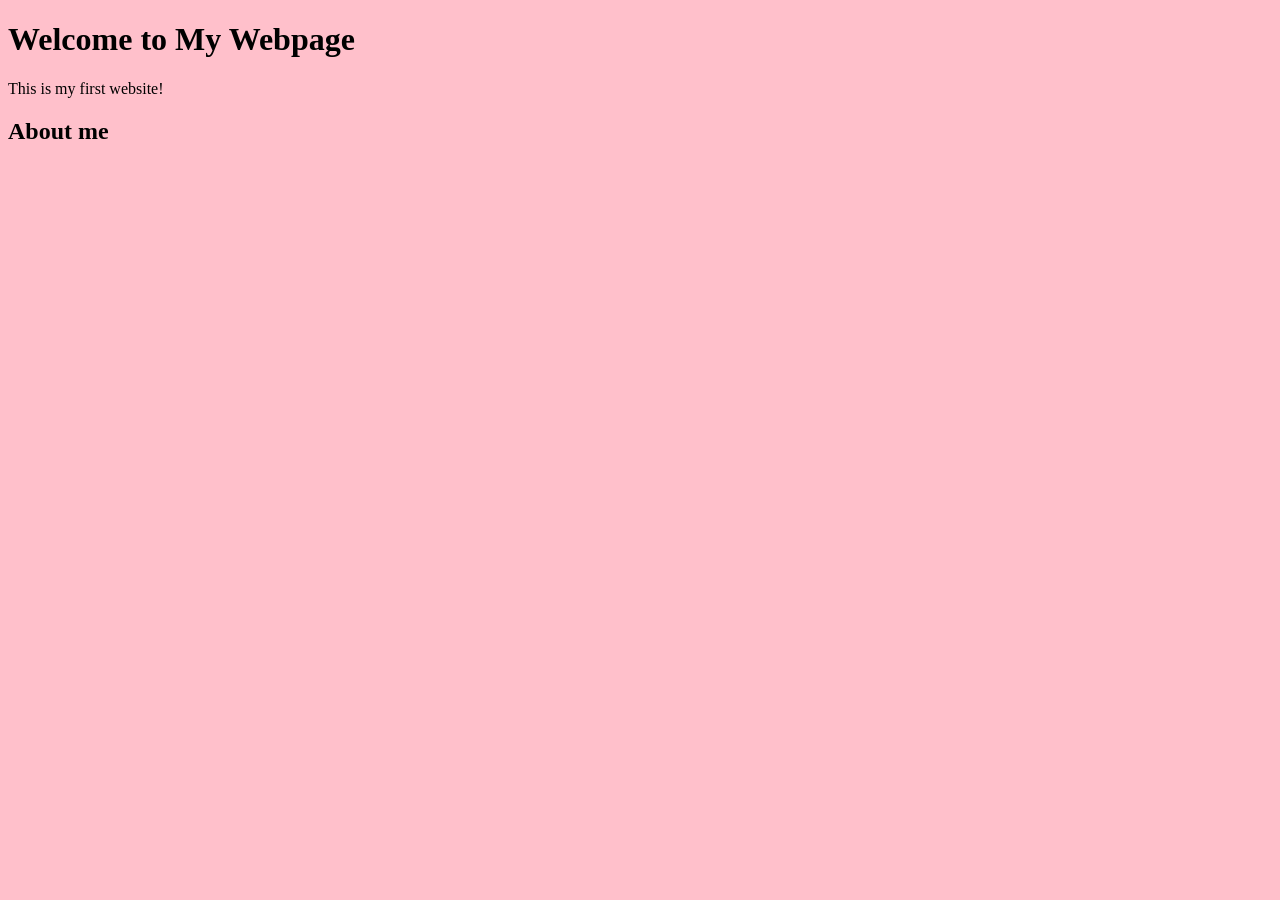
==== index.html @ d17a4455 "Add files via upload" ====
<!DOCTYPE html>
<html>
    <head>
        <title>My Webpage</title>
        <style>
            body{
                background-color: pink;
            }
        </style>
    </head>
    <body>
        <h1>Welcome to My Webpage</h1>
        <p>This is my first website!</p>
        <h2>About me</h2>
    </body>
</html>
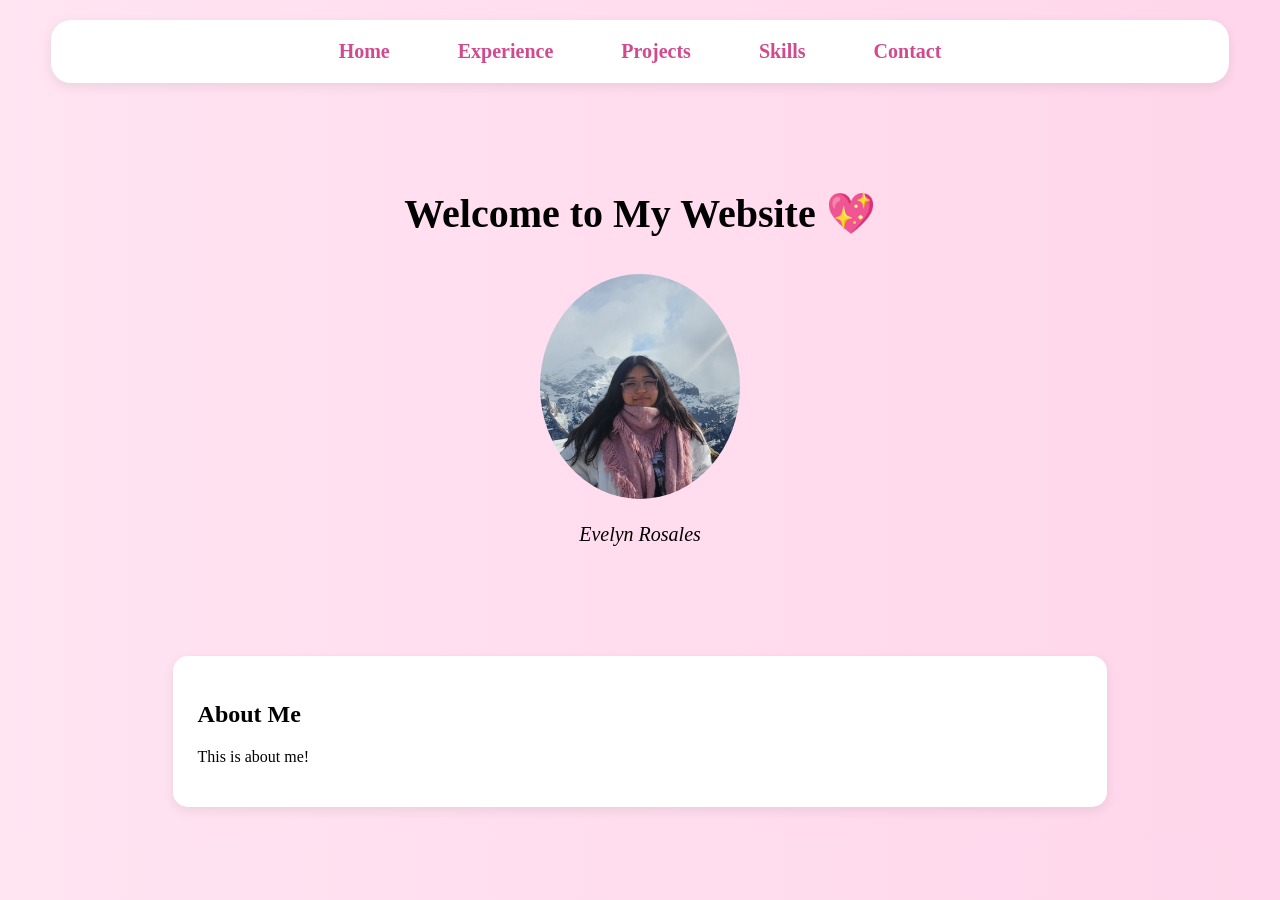
==== commit 6c264658: "Add files via upload" ====
--- a/index.html
+++ b/index.html
@@ -1,16 +1,39 @@
 <!DOCTYPE html>
 <html>
+
+
+    <!--Head-->
     <head>
-        <title>My Webpage</title>
-        <style>
-            body{
-                background-color: pink;
-            }
-        </style>
+        <title>Evelyn Rosales's Webpage</title>
+        <link rel="stylesheet" href="style.css">
     </head>
+
+
     <body>
-        <h1>Welcome to My Webpage</h1>
-        <p>This is my first website!</p>
-        <h2>About me</h2>
+
+        <!--Navebar-->
+        <div class="navbar">
+            <a href="index.html">Home</a>
+            <a href="experience.html">Experience</a>
+            <a href="projects.html">Projects</a>
+            <a href="skills.html">Skills</a>
+            <a href="contact.html">Contact</a>
+        </div>
+
+
+        <!--Home-->
+        <div id="home" class="home">
+            <h1>Welcome to My Website 💖</h1>
+            <img src="me.jpg" class="me">
+            <p>Evelyn Rosales</p>
+        </div>
+
+
+        <!--About-->
+        <div id="about" class="about">
+            <h2>About Me</h2>
+            <p>This is about me!</p>
+        </div>
+
     </body>
 </html>
--- a/style.css
+++ b/style.css
@@ -0,0 +1,93 @@
+body{
+                background: linear-gradient(to right, #ffe4f2, #ffd6eb);
+                font-family: Times New Roman;
+            }
+
+            .navbar{
+                width: 90%;
+                padding: 20px;
+                margin: 20px auto;
+                text-align: center;
+                border-radius: 20px;
+                background: rgb(255, 255, 255);
+                box-shadow: 0 4px 12px rgba(0,0,0,0.08);
+            }
+
+            .navbar a{
+                margin: 20px;
+                font-size: 20px;
+                padding: 8px 12px;
+                font-weight: bold;
+                text-decoration: none;
+                color: rgb(210, 74, 142);
+            }
+
+            .navbar a:hover{
+                border-radius: 20px;
+                background-color: #ffd6eb;
+            }
+
+            .home{
+                text-align: center;
+                padding: 60px 20px;
+            }
+
+            .home h1{
+                font-size: 40px;
+            }
+
+            .home p{
+                font-size: 20px;
+                font-style: italic;
+            }
+
+            .me{
+                width: 200px;
+                border-radius: 50%;
+                margin-top: 10px;
+            }
+
+            .about{
+                background: white;
+                width: 70%;
+                margin: 30px auto;
+                padding: 25px;
+                border-radius: 15px;
+                box-shadow: 0 4px 12px rgba(0,0,0,0.08);
+            }
+
+            .projects{
+                background: white;
+                width: 70%;
+                margin: 30px auto;
+                padding: 25px;
+                border-radius: 15px;
+                box-shadow: 0 4px 12px rgba(0,0,0,0.08);
+            }
+
+            .skills{
+                background: white;
+                width: 70%;
+                margin: 30px auto;
+                padding: 25px;
+                border-radius: 15px;
+                box-shadow: 0 4px 12px rgba(0,0,0,0.08);
+            }
+
+            .contact{
+                background: white;
+                width: 70%;
+                margin: 30px auto;
+                padding: 25px;
+                border-radius: 15px;
+                box-shadow: 0 4px 12px rgba(0,0,0,0.08);
+            }
+
+            .experience{
+                background: white;
+                width: 70%;
+                margin: 30px auto;
+                padding: 25px;
+                border-radius: 15px;
+                box-shadow: 0 4px 12px rgba(0,0,0,0.08);
+            }
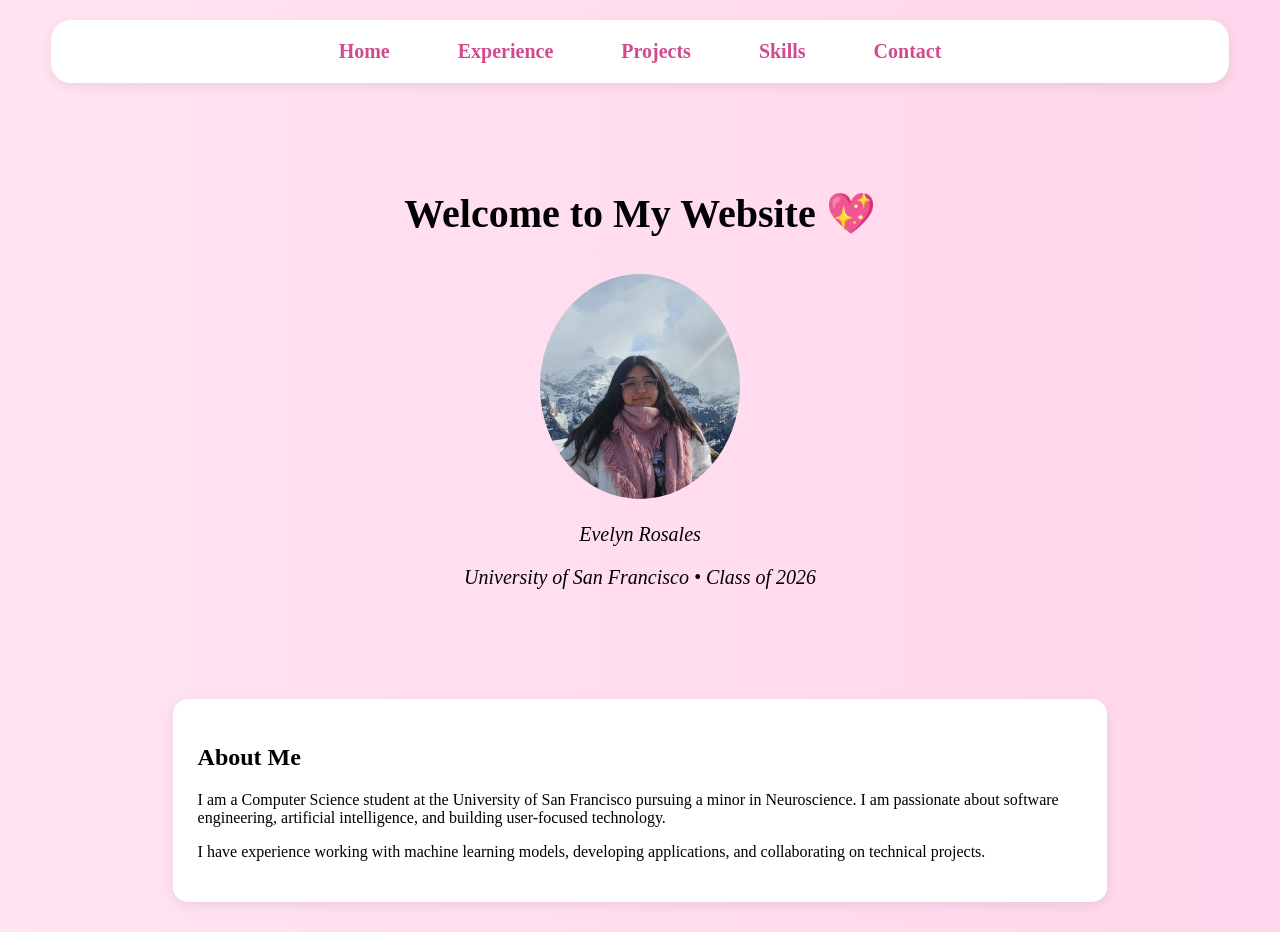
==== commit 41ab4568: "Add files via upload" ====
--- a/index.html
+++ b/index.html
@@ -26,13 +26,20 @@
             <h1>Welcome to My Website 💖</h1>
             <img src="me.jpg" class="me">
             <p>Evelyn Rosales</p>
+            <p>University of San Francisco • Class of 2026</p>
         </div>
 
 
         <!--About-->
         <div id="about" class="about">
             <h2>About Me</h2>
-            <p>This is about me!</p>
+            <p>
+                I am a Computer Science student at the University of San Francisco pursuing a minor in Neuroscience. 
+                I am passionate about software engineering, artificial intelligence, and building user-focused technology.
+            </p>
+            <p>
+                I have experience working with machine learning models, developing applications, and collaborating on technical projects.
+            </p>
         </div>
 
     </body>
--- a/style.css
+++ b/style.css
@@ -1,93 +1,93 @@
 body{
-                background: linear-gradient(to right, #ffe4f2, #ffd6eb);
-                font-family: Times New Roman;
-            }
+    background: linear-gradient(to right, #ffe4f2, #ffd6eb);
+    font-family: Times New Roman;
+}
 
-            .navbar{
-                width: 90%;
-                padding: 20px;
-                margin: 20px auto;
-                text-align: center;
-                border-radius: 20px;
-                background: rgb(255, 255, 255);
-                box-shadow: 0 4px 12px rgba(0,0,0,0.08);
-            }
+.navbar{
+    width: 90%;
+    padding: 20px;
+    margin: 20px auto;
+    text-align: center;
+    border-radius: 20px;
+    background: rgb(255, 255, 255);
+    box-shadow: 0 4px 12px rgba(0,0,0,0.08);
+    }
 
-            .navbar a{
-                margin: 20px;
-                font-size: 20px;
-                padding: 8px 12px;
-                font-weight: bold;
-                text-decoration: none;
-                color: rgb(210, 74, 142);
-            }
+.navbar a{
+    margin: 20px;
+    font-size: 20px;
+    padding: 8px 12px;
+    font-weight: bold;
+    text-decoration: none;
+    color: rgb(210, 74, 142);
+    }
 
-            .navbar a:hover{
-                border-radius: 20px;
-                background-color: #ffd6eb;
-            }
+.navbar a:hover{
+    border-radius: 20px;
+    background-color: #ffd6eb;
+}
 
-            .home{
-                text-align: center;
-                padding: 60px 20px;
-            }
+.home{
+    text-align: center;
+    padding: 60px 20px;
+}
 
-            .home h1{
-                font-size: 40px;
-            }
+.home h1{
+    font-size: 40px;
+}
 
-            .home p{
-                font-size: 20px;
-                font-style: italic;
-            }
+.home p{
+    font-size: 20px;
+    font-style: italic;
+}
 
-            .me{
-                width: 200px;
-                border-radius: 50%;
-                margin-top: 10px;
-            }
+.me{
+    width: 200px;
+    border-radius: 50%;
+    margin-top: 10px;
+}
 
-            .about{
-                background: white;
-                width: 70%;
-                margin: 30px auto;
-                padding: 25px;
-                border-radius: 15px;
-                box-shadow: 0 4px 12px rgba(0,0,0,0.08);
-            }
+.about{
+    background: white;
+    width: 70%;
+    margin: 30px auto;
+    padding: 25px;
+    border-radius: 15px;
+    box-shadow: 0 4px 12px rgba(0,0,0,0.08);
+}
 
-            .projects{
-                background: white;
-                width: 70%;
-                margin: 30px auto;
-                padding: 25px;
-                border-radius: 15px;
-                box-shadow: 0 4px 12px rgba(0,0,0,0.08);
-            }
+.projects{
+    background: white;
+    width: 70%;
+    margin: 30px auto;
+    padding: 25px;
+    border-radius: 15px;
+    box-shadow: 0 4px 12px rgba(0,0,0,0.08);
+}
 
-            .skills{
-                background: white;
-                width: 70%;
-                margin: 30px auto;
-                padding: 25px;
-                border-radius: 15px;
-                box-shadow: 0 4px 12px rgba(0,0,0,0.08);
-            }
+.skills{
+    background: white;
+    width: 70%;
+    margin: 30px auto;
+    padding: 25px;
+    border-radius: 15px;
+    box-shadow: 0 4px 12px rgba(0,0,0,0.08);
+}
 
-            .contact{
-                background: white;
-                width: 70%;
-                margin: 30px auto;
-                padding: 25px;
-                border-radius: 15px;
-                box-shadow: 0 4px 12px rgba(0,0,0,0.08);
-            }
+.contact{
+    background: white;
+    width: 70%;
+    margin: 30px auto;
+    padding: 25px;
+    border-radius: 15px;
+    box-shadow: 0 4px 12px rgba(0,0,0,0.08);
+}
 
-            .experience{
-                background: white;
-                width: 70%;
-                margin: 30px auto;
-                padding: 25px;
-                border-radius: 15px;
-                box-shadow: 0 4px 12px rgba(0,0,0,0.08);
-            }+.experience{
+    background: white;
+    width: 70%;
+    margin: 30px auto;
+    padding: 25px;
+    border-radius: 15px;
+    box-shadow: 0 4px 12px rgba(0,0,0,0.08);
+}
